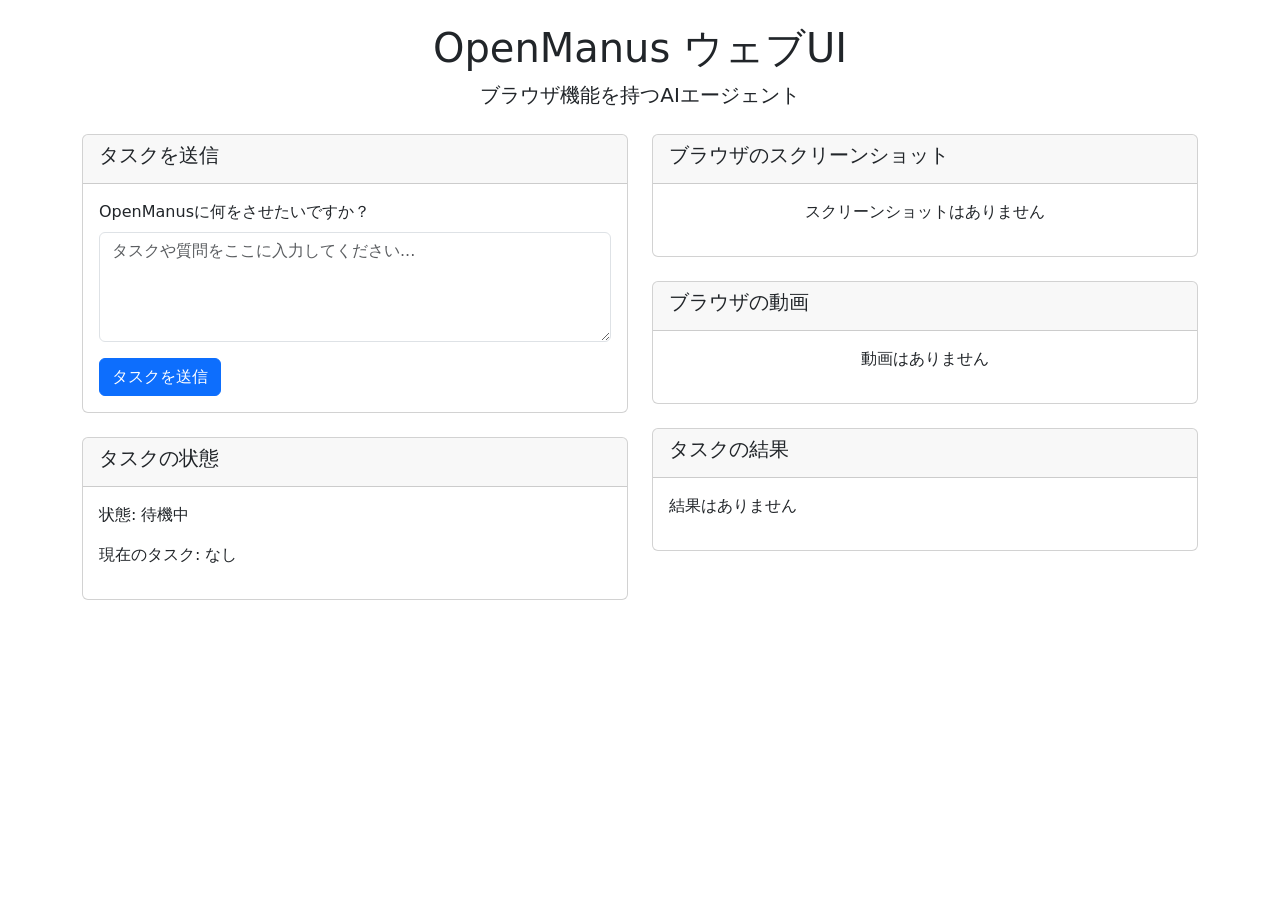
==== webapp/templates/index.html @ ed645f36 "Add Japanese web UI for OpenManus with browser capabilities Co-Authored-By: a b <uekarada@gmail.com>" ====
<!DOCTYPE html>
<html lang="ja">
<head>
    <meta charset="UTF-8">
    <meta name="viewport" content="width=device-width, initial-scale=1.0">
    <title>OpenManus ウェブUI</title>
    <link rel="stylesheet" href="/static/style.css">
    <link href="https://cdn.jsdelivr.net/npm/bootstrap@5.3.0-alpha1/dist/css/bootstrap.min.css" rel="stylesheet">
    <script src="https://cdn.socket.io/4.6.0/socket.io.min.js"></script>
</head>
<body>
    <div class="container">
        <header class="text-center my-4">
            <h1>OpenManus ウェブUI</h1>
            <p class="lead">ブラウザ機能を持つAIエージェント</p>
        </header>

        <div class="row">
            <div class="col-md-6">
                <div class="card mb-4">
                    <div class="card-header">
                        <h2 class="card-title h5">タスクを送信</h2>
                    </div>
                    <div class="card-body">
                        <form id="taskForm">
                            <div class="mb-3">
                                <label for="queryInput" class="form-label">OpenManusに何をさせたいですか？</label>
                                <textarea id="queryInput" class="form-control" rows="4" placeholder="タスクや質問をここに入力してください..."></textarea>
                            </div>
                            <button type="submit" class="btn btn-primary" id="submitBtn">タスクを送信</button>
                        </form>
                    </div>
                </div>

                <div class="card mb-4">
                    <div class="card-header">
                        <h2 class="card-title h5">タスクの状態</h2>
                    </div>
                    <div class="card-body">
                        <div id="statusContainer">
                            <p>状態: <span id="taskStatus">待機中</span></p>
                            <p>現在のタスク: <span id="currentTask">なし</span></p>
                        </div>
                    </div>
                </div>
            </div>

            <div class="col-md-6">
                <div class="card mb-4">
                    <div class="card-header">
                        <h2 class="card-title h5">ブラウザのスクリーンショット</h2>
                    </div>
                    <div class="card-body">
                        <div id="screenshotsContainer" class="text-center">
                            <p id="noScreenshots">スクリーンショットはありません</p>
                            <div id="screenshotsList"></div>
                        </div>
                    </div>
                </div>
                
                <div class="card mb-4">
                    <div class="card-header">
                        <h2 class="card-title h5">ブラウザの動画</h2>
                    </div>
                    <div class="card-body">
                        <div id="videosContainer" class="text-center">
                            <p id="noVideos">動画はありません</p>
                            <div id="videosList"></div>
                        </div>
                    </div>
                </div>

                <div class="card">
                    <div class="card-header">
                        <h2 class="card-title h5">タスクの結果</h2>
                    </div>
                    <div class="card-body">
                        <div id="resultsContainer">
                            <p id="noResults">結果はありません</p>
                            <div id="resultsList"></div>
                        </div>
                    </div>
                </div>
            </div>
        </div>
    </div>

    <script src="/static/script.js"></script>
</body>
</html>
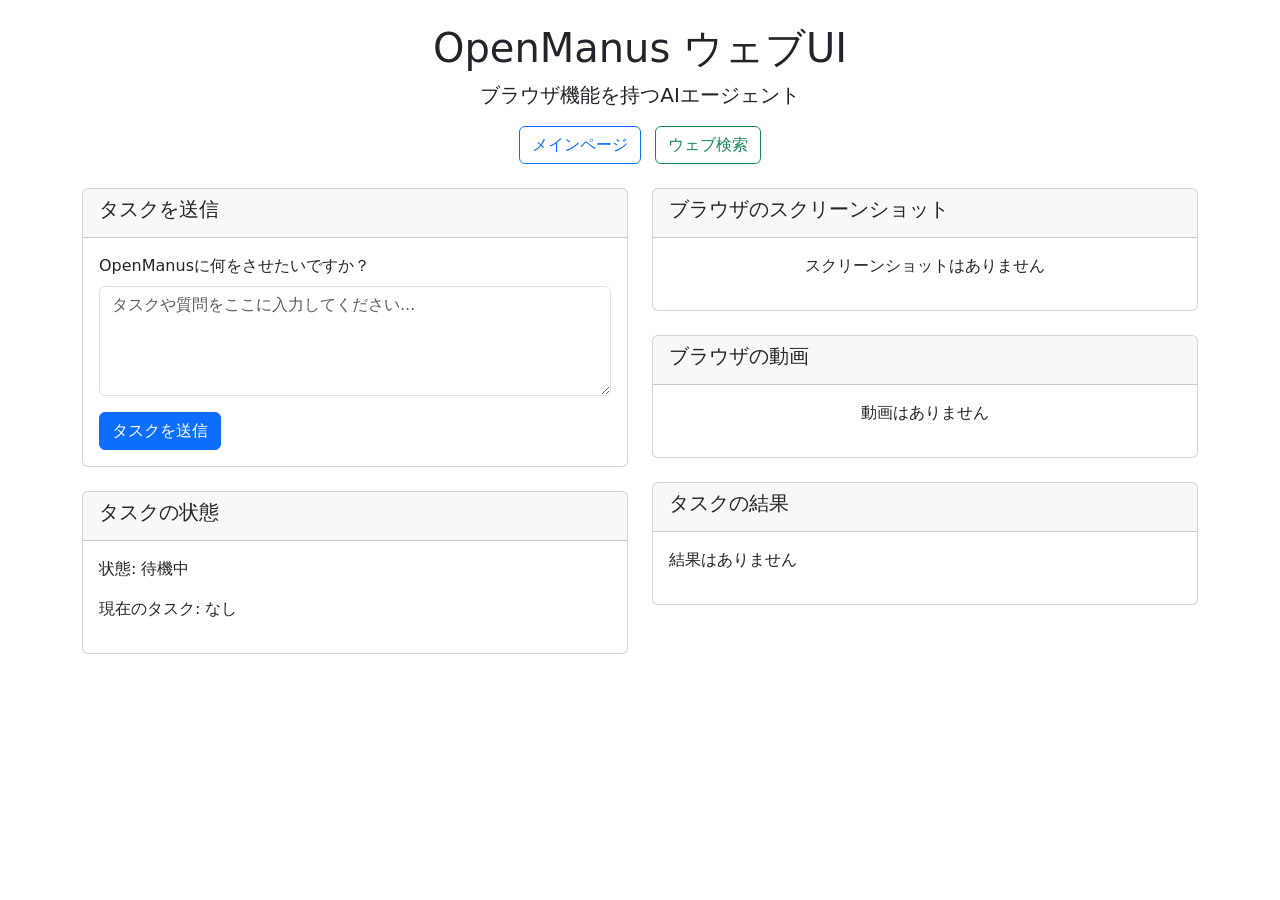
==== commit e472a5b1: "Add Japanese web search UI with improved error handling Co-Authored-By: a b <uekarada@gmail.com>" ====
--- a/webapp/templates/index.html
+++ b/webapp/templates/index.html
@@ -13,6 +13,10 @@
         <header class="text-center my-4">
             <h1>OpenManus ウェブUI</h1>
             <p class="lead">ブラウザ機能を持つAIエージェント</p>
+            <div class="mt-3">
+                <a href="/" class="btn btn-outline-primary me-2">メインページ</a>
+                <a href="/search" class="btn btn-outline-success">ウェブ検索</a>
+            </div>
         </header>
 
         <div class="row">
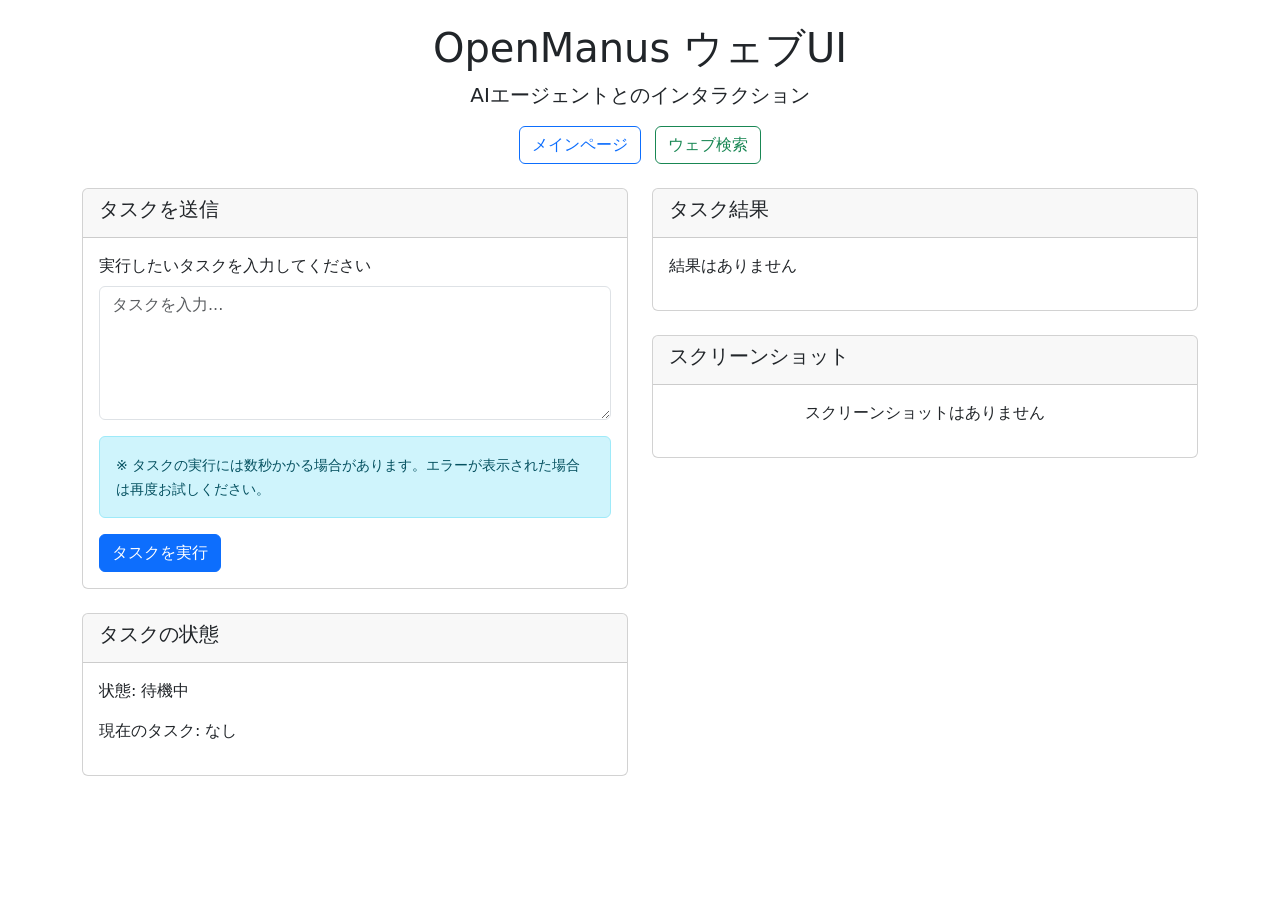
==== commit c8643f95: "Update web UI with improved Japanese localization and fix deployment issues Co-Authored-By: a b <uek" ====
--- a/webapp/templates/index.html
+++ b/webapp/templates/index.html
@@ -12,7 +12,7 @@
     <div class="container">
         <header class="text-center my-4">
             <h1>OpenManus ウェブUI</h1>
-            <p class="lead">ブラウザ機能を持つAIエージェント</p>
+            <p class="lead">AIエージェントとのインタラクション</p>
             <div class="mt-3">
                 <a href="/" class="btn btn-outline-primary me-2">メインページ</a>
                 <a href="/search" class="btn btn-outline-success">ウェブ検索</a>
@@ -28,10 +28,13 @@
                     <div class="card-body">
                         <form id="taskForm">
                             <div class="mb-3">
-                                <label for="queryInput" class="form-label">OpenManusに何をさせたいですか？</label>
-                                <textarea id="queryInput" class="form-control" rows="4" placeholder="タスクや質問をここに入力してください..."></textarea>
+                                <label for="taskInput" class="form-label">実行したいタスクを入力してください</label>
+                                <textarea id="taskInput" class="form-control" rows="5" placeholder="タスクを入力..."></textarea>
                             </div>
-                            <button type="submit" class="btn btn-primary" id="submitBtn">タスクを送信</button>
+                            <div class="alert alert-info">
+                                <small>※ タスクの実行には数秒かかる場合があります。エラーが表示された場合は再度お試しください。</small>
+                            </div>
+                            <button type="submit" class="btn btn-primary" id="submitBtn">タスクを実行</button>
                         </form>
                     </div>
                 </div>
@@ -52,36 +55,24 @@
             <div class="col-md-6">
                 <div class="card mb-4">
                     <div class="card-header">
-                        <h2 class="card-title h5">ブラウザのスクリーンショット</h2>
+                        <h2 class="card-title h5">タスク結果</h2>
                     </div>
                     <div class="card-body">
-                        <div id="screenshotsContainer" class="text-center">
-                            <p id="noScreenshots">スクリーンショットはありません</p>
-                            <div id="screenshotsList"></div>
+                        <div id="resultContainer">
+                            <p id="noResults">結果はありません</p>
+                            <div id="resultContent"></div>
                         </div>
                     </div>
                 </div>
                 
                 <div class="card mb-4">
                     <div class="card-header">
-                        <h2 class="card-title h5">ブラウザの動画</h2>
+                        <h2 class="card-title h5">スクリーンショット</h2>
                     </div>
                     <div class="card-body">
-                        <div id="videosContainer" class="text-center">
-                            <p id="noVideos">動画はありません</p>
-                            <div id="videosList"></div>
-                        </div>
-                    </div>
-                </div>
-
-                <div class="card">
-                    <div class="card-header">
-                        <h2 class="card-title h5">タスクの結果</h2>
-                    </div>
-                    <div class="card-body">
-                        <div id="resultsContainer">
-                            <p id="noResults">結果はありません</p>
-                            <div id="resultsList"></div>
+                        <div id="screenshotsContainer" class="text-center">
+                            <p id="noScreenshots">スクリーンショットはありません</p>
+                            <div id="screenshotsList"></div>
                         </div>
                     </div>
                 </div>
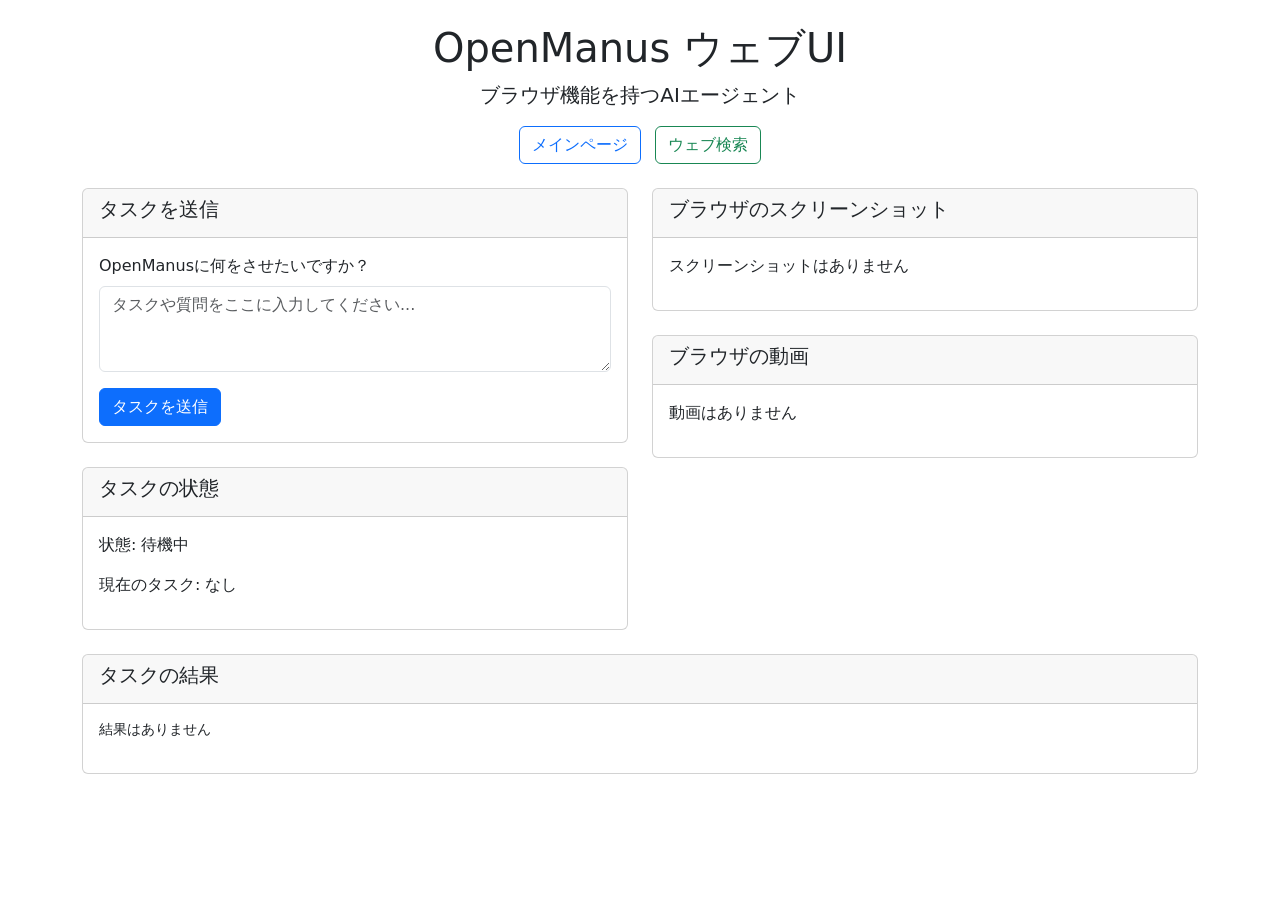
==== commit e8ff27eb: "Add Japanese localized web UI templates and static files Co-Authored-By: a b <uekarada@gmail.com>" ====
--- a/webapp/templates/index.html
+++ b/webapp/templates/index.html
@@ -12,7 +12,7 @@
     <div class="container">
         <header class="text-center my-4">
             <h1>OpenManus ウェブUI</h1>
-            <p class="lead">AIエージェントとのインタラクション</p>
+            <p class="lead">ブラウザ機能を持つAIエージェント</p>
             <div class="mt-3">
                 <a href="/" class="btn btn-outline-primary me-2">メインページ</a>
                 <a href="/search" class="btn btn-outline-success">ウェブ検索</a>
@@ -28,13 +28,10 @@
                     <div class="card-body">
                         <form id="taskForm">
                             <div class="mb-3">
-                                <label for="taskInput" class="form-label">実行したいタスクを入力してください</label>
-                                <textarea id="taskInput" class="form-control" rows="5" placeholder="タスクを入力..."></textarea>
+                                <label for="taskInput" class="form-label">OpenManusに何をさせたいですか？</label>
+                                <textarea id="taskInput" class="form-control" rows="3" placeholder="タスクや質問をここに入力してください..."></textarea>
                             </div>
-                            <div class="alert alert-info">
-                                <small>※ タスクの実行には数秒かかる場合があります。エラーが表示された場合は再度お試しください。</small>
-                            </div>
-                            <button type="submit" class="btn btn-primary" id="submitBtn">タスクを実行</button>
+                            <button type="submit" class="btn btn-primary" id="submitBtn">タスクを送信</button>
                         </form>
                     </div>
                 </div>
@@ -44,10 +41,8 @@
                         <h2 class="card-title h5">タスクの状態</h2>
                     </div>
                     <div class="card-body">
-                        <div id="statusContainer">
-                            <p>状態: <span id="taskStatus">待機中</span></p>
-                            <p>現在のタスク: <span id="currentTask">なし</span></p>
-                        </div>
+                        <p>状態: <span id="status">待機中</span></p>
+                        <p>現在のタスク: <span id="currentTask">なし</span></p>
                     </div>
                 </div>
             </div>
@@ -55,25 +50,38 @@
             <div class="col-md-6">
                 <div class="card mb-4">
                     <div class="card-header">
-                        <h2 class="card-title h5">タスク結果</h2>
+                        <h2 class="card-title h5">ブラウザのスクリーンショット</h2>
                     </div>
                     <div class="card-body">
-                        <div id="resultContainer">
-                            <p id="noResults">結果はありません</p>
-                            <div id="resultContent"></div>
+                        <div id="screenshotsContainer">
+                            <p id="noScreenshots">スクリーンショットはありません</p>
+                            <div id="screenshotsList"></div>
                         </div>
                     </div>
                 </div>
                 
                 <div class="card mb-4">
                     <div class="card-header">
-                        <h2 class="card-title h5">スクリーンショット</h2>
+                        <h2 class="card-title h5">ブラウザの動画</h2>
                     </div>
                     <div class="card-body">
-                        <div id="screenshotsContainer" class="text-center">
-                            <p id="noScreenshots">スクリーンショットはありません</p>
-                            <div id="screenshotsList"></div>
+                        <div id="videoContainer">
+                            <p id="noVideo">動画はありません</p>
+                            <video id="videoElement" controls style="display: none; width: 100%;"></video>
                         </div>
+                    </div>
+                </div>
+            </div>
+        </div>
+
+        <div class="row">
+            <div class="col-12">
+                <div class="card mb-4">
+                    <div class="card-header">
+                        <h2 class="card-title h5">タスクの結果</h2>
+                    </div>
+                    <div class="card-body">
+                        <pre id="resultContent">結果はありません</pre>
                     </div>
                 </div>
             </div>
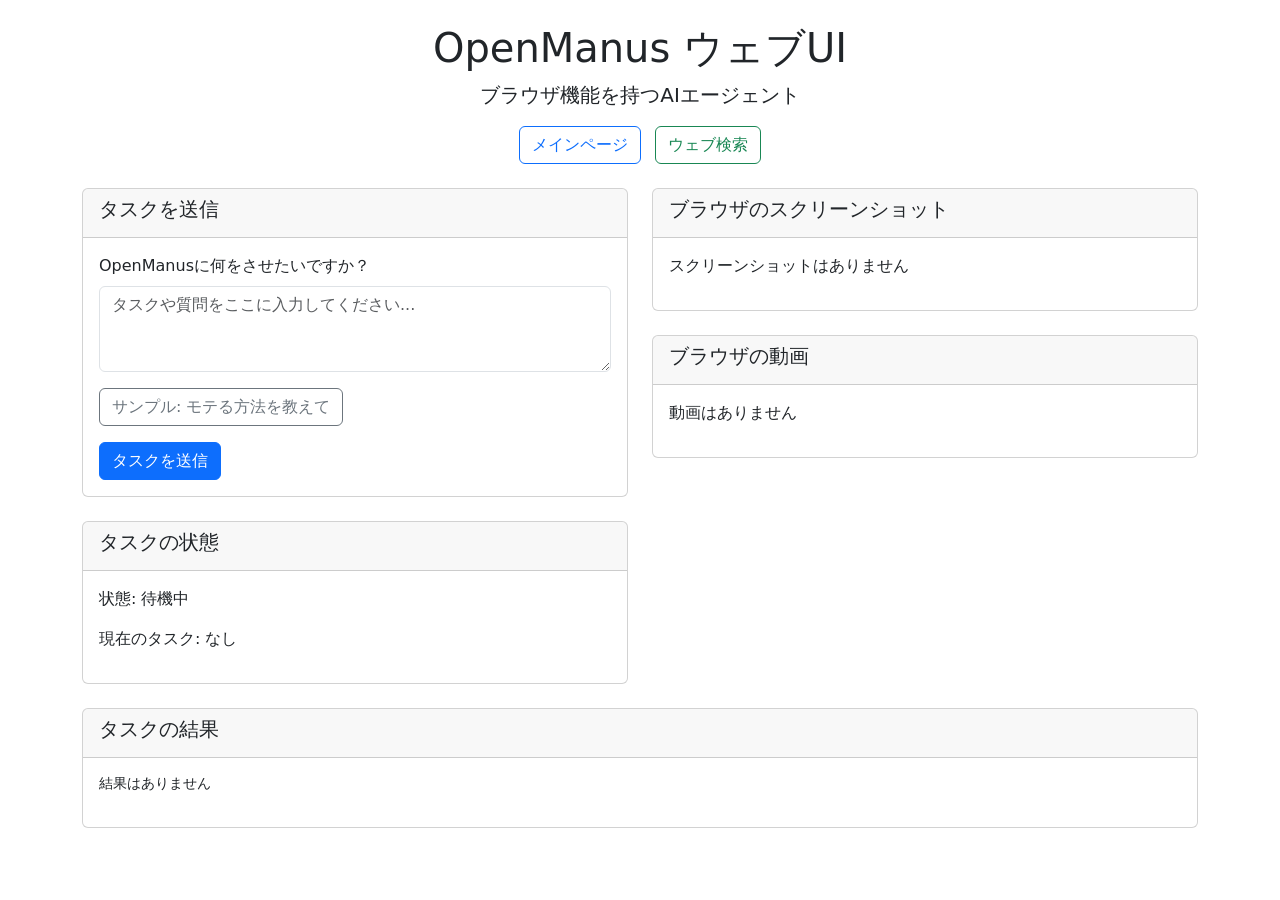
==== commit 104d33f4: "Fix web UI connectivity issues, improve error handling, and add sample button Co-Authored-By: a b <u" ====
--- a/webapp/templates/index.html
+++ b/webapp/templates/index.html
@@ -30,6 +30,9 @@
                             <div class="mb-3">
                                 <label for="taskInput" class="form-label">OpenManusに何をさせたいですか？</label>
                                 <textarea id="taskInput" class="form-control" rows="3" placeholder="タスクや質問をここに入力してください..."></textarea>
+                            </div>
+                            <div class="mb-3">
+                                <button type="button" class="btn btn-outline-secondary me-2" id="sampleBtn">サンプル: モテる方法を教えて</button>
                             </div>
                             <button type="submit" class="btn btn-primary" id="submitBtn">タスクを送信</button>
                         </form>
